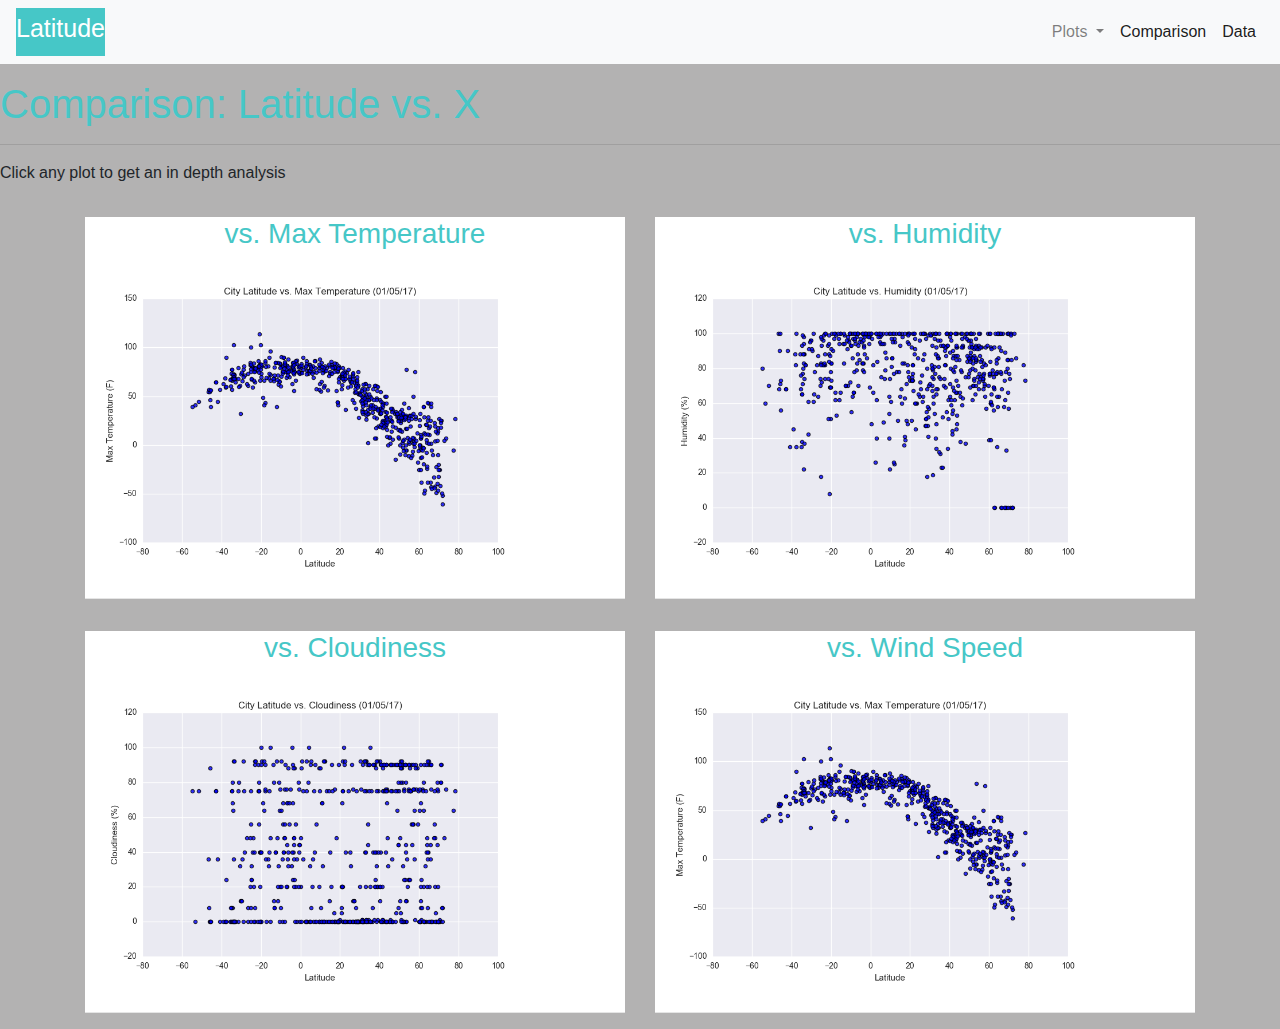
==== Comparison.html @ a1f989d6 "web" ====
<!DOCTYPE html>
<html lang="en-us">

<head>
    <meta charset="UTF-8">
    <title>WeatherPy Visualizatioin Comparison</title>
    <link rel="stylesheet" href="https://stackpath.bootstrapcdn.com/bootstrap/4.3.1/css/bootstrap.min.css" integrity="sha384-ggOyR0iXCbMQv3Xipma34MD+dH/1fQ784/j6cY/iJTQUOhcWr7x9JvoRxT2MZw1T" crossorigin="anonymous">
    <link rel="stylesheet" type="text/css" href="Style.css">
    <script src="https://code.jquery.com/jquery-3.3.1.slim.min.js" integrity="sha384-q8i/X+965DzO0rT7abK41JStQIAqVgRVzpbzo5smXKp4YfRvH+8abtTE1Pi6jizo" crossorigin="anonymous"></script>
    <script src="https://cdnjs.cloudflare.com/ajax/libs/popper.js/1.14.7/umd/popper.min.js" integrity="sha384-UO2eT0CpHqdSJQ6hJty5KVphtPhzWj9WO1clHTMGa3JDZwrnQq4sF86dIHNDz0W1" crossorigin="anonymous"></script>
    <script src="https://stackpath.bootstrapcdn.com/bootstrap/4.3.1/js/bootstrap.min.js" integrity="sha384-JjSmVgyd0p3pXB1rRibZUAYoIIy6OrQ6VrjIEaFf/nJGzIxFDsf4x0xIM+B07jRM" crossorigin="anonymous"></script>
</head>

<body>

    <nav class="navbar navbar-expand-lg navbar-light bg-light">
    <a class="navbar-brand box box-1" href="file:///C:/Users/areer/Desktop/Web-Design-Challenge/index.html"><h2>Latitude</h2></a>
    <button class="navbar-toggler" type="button" data-toggle="collapse" data-target="#navbarSupportedContent" aria-controls="navbarSupportedContent" aria-expanded="false" aria-label="Toggle navigation">
      <span class="navbar-toggler-icon"></span>
    </button>
  
    <div class="collapse navbar-collapse" id="navbarSupportedContent">
      <ul class="navbar-nav ml-auto my-2 my-lg-0">
        <li class="nav-item dropdown">
          <a class="nav-link dropdown-toggle" href="#" id="navbarDropdown" role="button" data-toggle="dropdown" aria-haspopup="true" aria-expanded="false">
            Plots
          </a>
          <div class="dropdown-menu" aria-labelledby="navbarDropdown">
            <a class="dropdown-item" href="file:///C:/Users/areer/Desktop/Web-Design-Challenge/Vis1_mx_Temp.html">Max Temperature</a>
            <div class="dropdown-divider"></div>
            <a class="dropdown-item" href="file:///C:/Users/areer/Desktop/Web-Design-Challenge/Vis2_Humid.html">Humidity</a>
            <div class="dropdown-divider"></div>
            <a class="dropdown-item" href="file:///C:/Users/areer/Desktop/Web-Design-Challenge/Vis3_Cloud.html">Cloudiness</a>
            <div class="dropdown-divider"></div>
            <a class="dropdown-item" href="file:///C:/Users/areer/Desktop/Web-Design-Challenge/Vis4_WindSp.html">Wind Speed</a>
          </div>
        </li>
        <li class="nav-item active">
          <a class="nav-link" href="file:///C:/Users/areer/Desktop/Web-Design-Challenge/Comparison.html">Comparison </a>
        </li>
        <li class="nav-item active">
          <a class="nav-link" href="file:///C:/Users/areer/Desktop/Web-Design-Challenge/Data.html">Data</a>
        </li>  
      </ul>    
    </div>
  </nav>

  <p><h1>Comparison: Latitude vs. X</h1></p>
  <hr>

  <p>Click any plot to get an in depth analysis</p>
 
  <div class="container">
        <div class="row">
          <div class="col-md-6">
            <div class="box white">
            <p ><h3 ALIGN="center">vs. Max Temperature</h3></p>
            <a href="file:///C:/Users/areer/Desktop/Web-Design-Challenge/Vis1_mx_Temp.html"> 
                <img src="Resources/assets/images/Fig1.png" alt="Latitude VS Max Temperature" width="85%" height="85%" ALIGN="center"/>
                </a>
               <hr> </div>
          </div>
          <div class="col-md-6">
                <div class="box white">
                <p ><h3 ALIGN="center">vs. Humidity</h3></p>
                <a href="file:///C:/Users/areer/Desktop/Web-Design-Challenge/Vis2_Humid.html"> 
                    <img src="Resources/assets/images/Fig2.png" alt="Latitude VS Humidity" width="85%" height="85%" ALIGN="center"/>
                    </a>
                   <hr> </div>
              </div>
              <div class="col-md-6">
                    <div class="box white">
                    <p ><h3 ALIGN="center">vs. Cloudiness</h3></p>
                    <a href="file:///C:/Users/areer/Desktop/Web-Design-Challenge/Vis3_Cloud.html"> 
                        <img src="Resources/assets/images/Fig3.png" alt="Latitude VS Cloud" width="85%" height="85%" ALIGN="center"/>
                        </a>
                       <hr> </div>
                  </div>
                  <div class="col-md-6">
                        <div class="box white">
                        <p ><h3 ALIGN="center">vs. Wind Speed</h3></p>
                        <a href="file:///C:/Users/areer/Desktop/Web-Design-Challenge/Vis4_WindSp.html"> 
                            <img src="Resources/assets/images/Fig1.png" alt="Latitude VS Wind Speed" width="85%" height="85%" ALIGN="center"/>
                            </a>
                           <hr> </div>
                      </div>
        </div>
    </div>

</body>

</html>
---- Style.css ----
/*.navbar {
  padding: 10px;
  background: #46c7c7;
  color: white;
}*/

h1 {
    color: #46c7c7;
  }

h2 {
   color: white;
   background-color: #46c7c7;
   font-size: 25px;
  }  

h3 {
    text-align: center;
    color: #46c7c7;
}
  
.box-1 {
  background: #46c7c7;
  color: white;
}
body {background: #b3b2b2;}

.white{background: white;}

.table thead th {
  text-align: left;
}
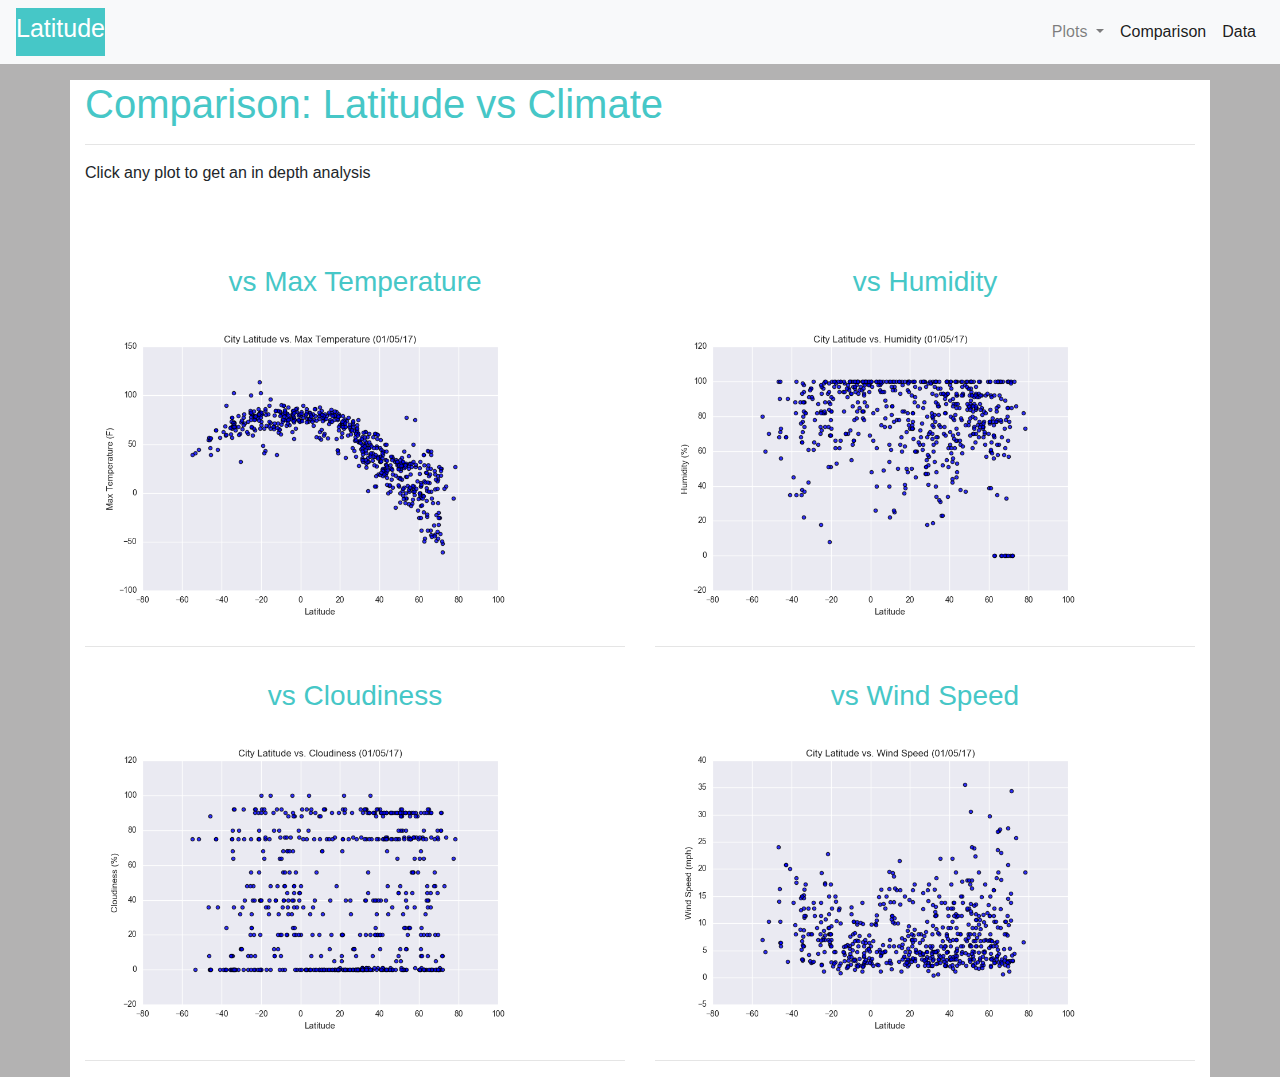
==== commit d09a37ef: "change figure4" ====
--- a/Comparison.html
+++ b/Comparison.html
@@ -5,6 +5,7 @@
     <meta charset="UTF-8">
     <title>WeatherPy Visualizatioin Comparison</title>
     <link rel="stylesheet" href="https://stackpath.bootstrapcdn.com/bootstrap/4.3.1/css/bootstrap.min.css" integrity="sha384-ggOyR0iXCbMQv3Xipma34MD+dH/1fQ784/j6cY/iJTQUOhcWr7x9JvoRxT2MZw1T" crossorigin="anonymous">
+    <link rel="stylesheet" type="text/css" href="reset.css">
     <link rel="stylesheet" type="text/css" href="Style.css">
     <script src="https://code.jquery.com/jquery-3.3.1.slim.min.js" integrity="sha384-q8i/X+965DzO0rT7abK41JStQIAqVgRVzpbzo5smXKp4YfRvH+8abtTE1Pi6jizo" crossorigin="anonymous"></script>
     <script src="https://cdnjs.cloudflare.com/ajax/libs/popper.js/1.14.7/umd/popper.min.js" integrity="sha384-UO2eT0CpHqdSJQ6hJty5KVphtPhzWj9WO1clHTMGa3JDZwrnQq4sF86dIHNDz0W1" crossorigin="anonymous"></script>
@@ -14,7 +15,7 @@
 <body>
 
     <nav class="navbar navbar-expand-lg navbar-light bg-light">
-    <a class="navbar-brand box box-1" href="file:///C:/Users/areer/Desktop/Web-Design-Challenge/index.html"><h2>Latitude</h2></a>
+    <a class="navbar-brand box box-1" href="index.html"><h2>Latitude</h2></a>
     <button class="navbar-toggler" type="button" data-toggle="collapse" data-target="#navbarSupportedContent" aria-controls="navbarSupportedContent" aria-expanded="false" aria-label="Toggle navigation">
       <span class="navbar-toggler-icon"></span>
     </button>
@@ -26,61 +27,64 @@
             Plots
           </a>
           <div class="dropdown-menu" aria-labelledby="navbarDropdown">
-            <a class="dropdown-item" href="file:///C:/Users/areer/Desktop/Web-Design-Challenge/Vis1_mx_Temp.html">Max Temperature</a>
+            <a class="dropdown-item" href="Vis1_mx_Temp.html">Max Temperature</a>
             <div class="dropdown-divider"></div>
-            <a class="dropdown-item" href="file:///C:/Users/areer/Desktop/Web-Design-Challenge/Vis2_Humid.html">Humidity</a>
+            <a class="dropdown-item" href="Vis2_Humid.html">Humidity</a>
             <div class="dropdown-divider"></div>
-            <a class="dropdown-item" href="file:///C:/Users/areer/Desktop/Web-Design-Challenge/Vis3_Cloud.html">Cloudiness</a>
+            <a class="dropdown-item" href="Vis3_Cloud.html">Cloudiness</a>
             <div class="dropdown-divider"></div>
-            <a class="dropdown-item" href="file:///C:/Users/areer/Desktop/Web-Design-Challenge/Vis4_WindSp.html">Wind Speed</a>
+            <a class="dropdown-item" href="Vis4_WindSp.html">Wind Speed</a>
           </div>
         </li>
         <li class="nav-item active">
-          <a class="nav-link" href="file:///C:/Users/areer/Desktop/Web-Design-Challenge/Comparison.html">Comparison </a>
+          <a class="nav-link" href="Comparison.html">Comparison </a>
         </li>
         <li class="nav-item active">
-          <a class="nav-link" href="file:///C:/Users/areer/Desktop/Web-Design-Challenge/Data.html">Data</a>
+          <a class="nav-link" href="Data.html">Data</a>
         </li>  
       </ul>    
     </div>
   </nav>
 
-  <p><h1>Comparison: Latitude vs. X</h1></p>
-  <hr>
+  
 
-  <p>Click any plot to get an in depth analysis</p>
+  
  
-  <div class="container">
+  <div class="container white">
+      <p><h1>Comparison: Latitude vs Climate</h1></p>
+      <hr>
+      <p>Click any plot to get an in depth analysis</p>
+      <br/><br/>
         <div class="row">
           <div class="col-md-6">
-            <div class="box white">
-            <p ><h3 ALIGN="center">vs. Max Temperature</h3></p>
-            <a href="file:///C:/Users/areer/Desktop/Web-Design-Challenge/Vis1_mx_Temp.html"> 
+              <div class="box white"> 
+            <p ><h3 ALIGN="center">vs Max Temperature</h3></p>
+            <a href="Vis1_mx_Temp.html"> 
                 <img src="Resources/assets/images/Fig1.png" alt="Latitude VS Max Temperature" width="85%" height="85%" ALIGN="center"/>
                 </a>
                <hr> </div>
           </div>
           <div class="col-md-6">
                 <div class="box white">
-                <p ><h3 ALIGN="center">vs. Humidity</h3></p>
-                <a href="file:///C:/Users/areer/Desktop/Web-Design-Challenge/Vis2_Humid.html"> 
+                <p ><h3 ALIGN="center">vs Humidity</h3></p>
+                <a href="Vis2_Humid.html"> 
                     <img src="Resources/assets/images/Fig2.png" alt="Latitude VS Humidity" width="85%" height="85%" ALIGN="center"/>
                     </a>
                    <hr> </div>
               </div>
               <div class="col-md-6">
                     <div class="box white">
-                    <p ><h3 ALIGN="center">vs. Cloudiness</h3></p>
-                    <a href="file:///C:/Users/areer/Desktop/Web-Design-Challenge/Vis3_Cloud.html"> 
+                    <p ><h3 ALIGN="center">vs Cloudiness</h3></p>
+                    <a href="Vis3_Cloud.html"> 
                         <img src="Resources/assets/images/Fig3.png" alt="Latitude VS Cloud" width="85%" height="85%" ALIGN="center"/>
                         </a>
                        <hr> </div>
                   </div>
                   <div class="col-md-6">
                         <div class="box white">
-                        <p ><h3 ALIGN="center">vs. Wind Speed</h3></p>
-                        <a href="file:///C:/Users/areer/Desktop/Web-Design-Challenge/Vis4_WindSp.html"> 
-                            <img src="Resources/assets/images/Fig1.png" alt="Latitude VS Wind Speed" width="85%" height="85%" ALIGN="center"/>
+                        <p ><h3 ALIGN="center">vs Wind Speed</h3></p>
+                        <a href="Vis4_WindSp.html"> 
+                            <img src="Resources/assets/images/Fig4.png" alt="Latitude VS Wind Speed" width="85%" height="85%" ALIGN="center"/>
                             </a>
                            <hr> </div>
                       </div>
